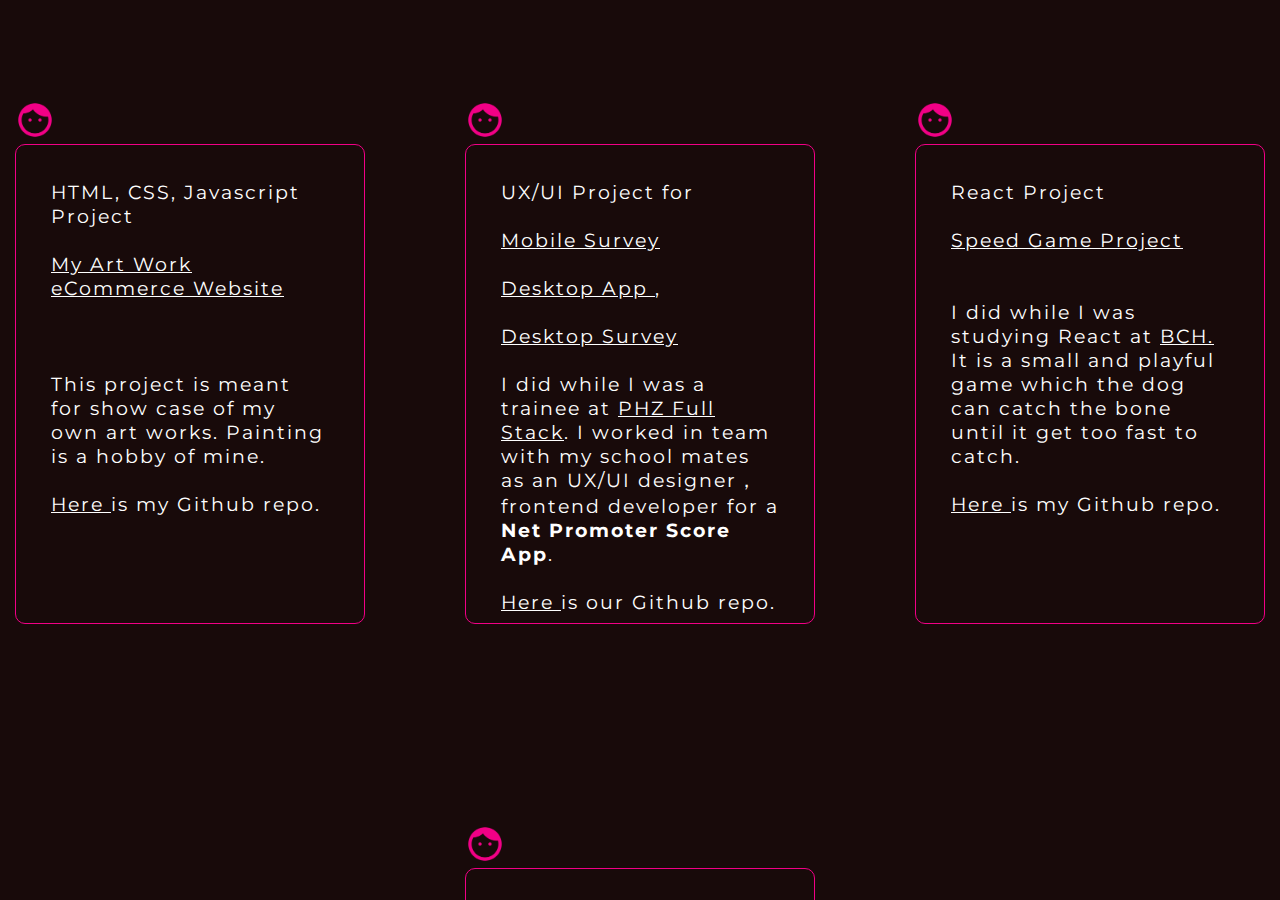
==== projects.html @ bd46adfe "projects added" ====
<!DOCTYPE html>
<html lang="en">
  <head>
    <meta charset="UTF-8" />
    <meta http-equiv="X-UA-Compatible" content="IE=edge" />
    <meta name="viewport" content="width=device-width, initial-scale=1.0" />
    <link
      href="https://fonts.googleapis.com/css2?family=Montserrat:ital,wght@0,100;0,200;0,300;0,400;0,500;0,600;0,700;0,800;0,900;1,100;1,200;1,300;1,400;1,500;1,600;1,700;1,800;1,900&display=swap"
      rel="stylesheet"
    />
    <link rel="stylesheet" href="https://cdnjs.cloudflare.com/ajax/libs/font-awesome/6.1.1/css/all.min.css">
    <link rel="stylesheet" href="main.css" />
    <title>My Projects</title>
  </head>
  <body>
    <main>
      <div class="thanks_container">
   
              <div class="hearts_container">
                <div class="square"></div>
                <div class="square"></div>
                <div class="square"></div>
                <div class="square"></div>
                <div class="square"></div>
                <div class="square"></div>
                <div class="square"></div>
                <div class="square"></div>
      <div class="projects_container">
        <div class="project1">
           <img src="./me.png"/>
         <div class="hi">
          <p>
            HTML, CSS, Javascript Project<br/>
            <br/>
            <a href="https://altynaysabitzhanabstract.netlify.app/" target=”_blank”>
              My Art Work eCommerce Website </a>
              <br/> 
              <br/>
             
              <br/>
             
              
             
              <br/>This project is meant for show case of my own art works. Painting is a hobby of mine.<br/><br/>
            
            <a href="https://github.com/Altynay-ayyao/ecommerce" target=”_blank”>Here </a>  is my Github repo.<br/>
            <br/>
            <br/>
            <br/>
          </p>
        </div>
        </div>
         <div class="project2">
           <img src="./me.png"/>
         <div class="hi">
          <p>
            UX/UI Project for <br/>
            <br/>
            <a href="https://www.figma.com/proto/r5V2SICD3zPuhZuDN7ubf5/Untitled?node-id=1%3A2&scaling=scale-down&page-id=0%3A1&starting-point-node-id=1%3A2" target=”_blank”>
              Mobile Survey </a>
              <br/> 
              <br/>
              <a href="https://www.figma.com/proto/FccgVVVNLoMltTdPio5xVs/Untitled?scaling=scale-down&page-id=0%3A1&starting-point-node-id=2%3A2&show-proto-sidebar=1&node-id=2%3A2" target=”_blank”>Desktop App </a>,
              <br/>
              <br/> <a href="https://www.figma.com/proto/3PhzZxNzT6wVCVdCsKA2i1/Untitled?scaling=min-zoom&page-id=0%3A1&starting-point-node-id=1%3A2&node-id=1%3A2" target=”_blank”>Desktop Survey</strong> </a>
              
              <br/>
              <br/>I did while I was a trainee at <a href="https://phz.fi/" target=”_blank”>PHZ Full Stack</a>. <span></span>I worked in team with my school mates as an UX/UI designer，frontend developer for a <strong>Net Promoter Score App</strong>.<br/><br/>
            
            <a href="https://github.com/Termanty/PS-Dashboard" target=”_blank”>Here </a>  is our Github repo.<br/>
            <br/>
            <br/>
            <br/>
          </p>
        </div>
        </div>
         <div class="project3">
           <img src="./me.png"/>
         <div class="hi">
          <p>
            React Project <br/>
            <br/>
            <a href="https://lucid-kalam-b34c12.netlify.app/" target=”_blank”>
              Speed Game Project </a>
              <br/> 
              <br/>
             
              <br/>I did while I was studying React at <a href="https://www.bc.fi/" target=”_blank”>BCH.</a> It is a small and playful game which the dog can catch the bone until it get too fast to catch.<br/><br/>
            
            <a href="https://github.com/Altynay-ayyao/speed_game" target=”_blank”>Here </a>  is my Github repo.<br/>
            <br/>
            <br/>
            <br/>
          </p>
        </div>
        </div>
         <div class="project4">
           <img src="./me.png"/>
         <div class="hi">
          <p>
            Team Work Style Guide Project <br/>
            <br/>
            <a href="https://www.figma.com/proto/3cCz8SMLtMyy8ZiTLorUqm/Style-guide?node-id=3%3A2&scaling=min-zoom&page-id=0%3A1" target=”_blank”>
              Style Guide for Movesit App </a>
              <br/> 
              <br/>
              <br/>I made this style guide for my teamwork mobile app project <a href="https://movesit.herokuapp.com/" target=”_blank”>Movesit App</a>. 
              <br/>
              <br/>
            
            <a href="https://github.com/MariaRosenholm/movesit" target=”_blank”>Here </a>  is our Github repo.<br/>
            <br/>
            <br/>
            <br/>
          </p>
        </div>
        </div>
       
      </div>
                <div class="square"></div>
                <div class="square"></div>
                <div class="square"></div>
                <div class="square"></div>
                <div class="square"></div>
                <div class="square"></div>
                <div class="square"></div>
                <div class="square"></div>
            </div>
      
        </main>

    <script src="script.js"></script>
  </body>
</html>
---- main.css ----
* {
  margin: 0;
  padding: 0;
  box-sizing: border-box;
  scroll-behavior: smooth;
}

html {
  overflow-y: scroll;
}

body {
  background-color: #180a0a;
  color: white;
  font-family: 'Montserrat', sans-serif;
  /* position: absolute; */
  overflow-y: scroll;
}

img {
  width: 40px;
  height: 40px;
  margin-top: 100px;
  margin-right: 20px;
}

span {
  text-decoration: underline;
}

.links {
  cursor: pointer;
  z-index: 100;
}

.introduction {
  width: 100vw;
  height: 100vh;
  margin-top: 300px;
  margin-left: 45%;
  display: flex;
  justify-content: flex-start;
  align-items: center;
  z-index: 100;
}

.hi {
  border: solid 1px #f10086;
  padding: 30px;
  border-radius: 10px;
  width: 350px;
  height: 480px;
}

.hi a {
  color: white;
}

p {
  font-size: 1.2rem;
  margin: 5px;
  letter-spacing: 2px;
}

main {
  width: 100vw;
  height: 100vh;
}

.thanks_container {
  width: 100vw;
  height: 100vh;
}

.hearts_container {
  position: absolute;
  width: 100%;
  height: 100%;
  overflow: hidden;
  opacity: 1;
  margin-bottom: -100px;
  overflow-y: scroll;
}

.square {
  position: absolute;
  bottom: -100px;
  background: url('./heart_filled.png');
  -webkit-background-size: cover;
  -moz-background-size: cover;
  -o-background-size: cover;
  background-size: cover;
  animation: hearts 3.5s infinite ease-in-out;
}

.square:nth-child(1) {
  width: 65px;
  height: 55px;
  left: 7%;
  animation-delay: 3.5s;
}

.square:nth-child(2) {
  width: 65px;
  height: 55px;
  left: 16%;
  animation-delay: 2s;
}

.square:nth-child(3) {
  width: 65px;
  height: 55px;
  left: 25%;
  animation-delay: 3s;
}

.square:nth-child(4) {
  width: 65px;
  height: 55px;
  left: 36%;
  animation-delay: 0s;
}

.square:nth-child(5) {
  width: 65px;
  height: 55px;
  left: 49%;
  animation-delay: 0.5s;
}

.square:nth-child(6) {
  width: 65px;
  height: 55px;
  left: 55%;
  animation-delay: 1.2s;
}

.square:nth-child(7) {
  width: 65px;
  height: 55px;
  left: 70%;
  animation-delay: 3s;
}
.square:nth-child(8) {
  width: 65px;
  height: 55px;
  left: 80%;
  animation-delay: 2.5s;
}
.square:nth-child(9) {
  width: 65px;
  height: 55px;
  left: 90%;
  animation-delay: 1.75s;
}
.square:nth-child(10) {
  width: 65px;
  height: 55px;
  left: 100%;
  animation-delay: 3.7s;
}

@keyframes hearts {
  0% {
    bottom: -50px;
  }

  50% {
    opacity: 1;
  }

  55% {
    opacity: 0;
  }

  100% {
    bottom: 100%;
    transform: rotate(360deg);
    opacity: 1;
  }
}

.project {
  display: inline-block;
  color: white;
  position: absolute;
  bottom: 400px;
  left: 800px;
  padding: 30px;
  border-radius: 10px;
  border: solid 1px #f10086;
  cursor: pointer;
}

.projects_container {
  display: flex;
  flex-wrap: wrap;
  gap: 100px;
  width: 100vw;
  height: 100vh;
  align-items: center;
  justify-content: center;
}
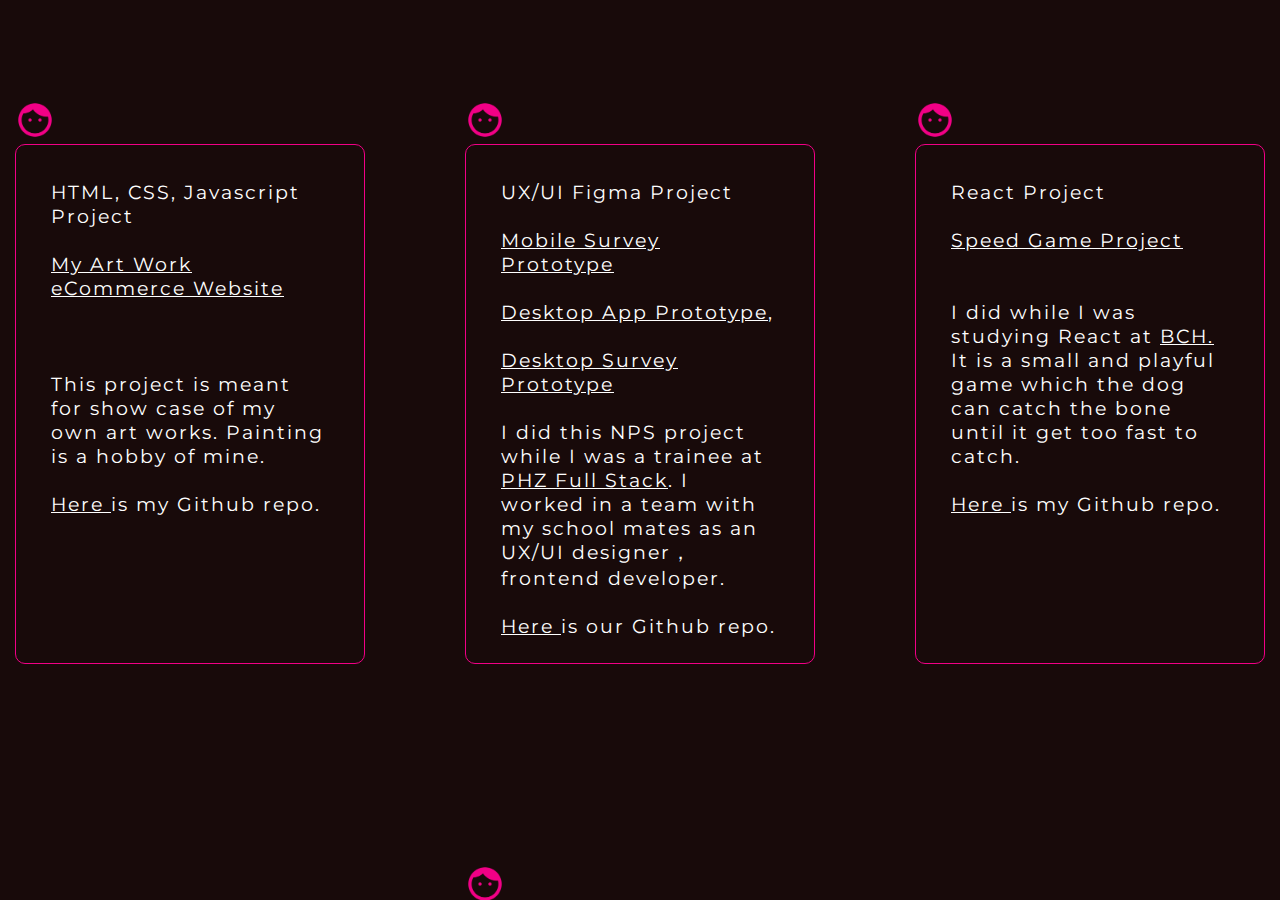
==== commit 9e849ce1: "proofreading first time" ====
--- a/projects.html
+++ b/projects.html
@@ -54,18 +54,18 @@
            <img src="./me.png"/>
          <div class="hi">
           <p>
-            UX/UI Project for <br/>
+            UX/UI Figma Project<br/>
             <br/>
             <a href="https://www.figma.com/proto/r5V2SICD3zPuhZuDN7ubf5/Untitled?node-id=1%3A2&scaling=scale-down&page-id=0%3A1&starting-point-node-id=1%3A2" target=”_blank”>
-              Mobile Survey </a>
+              Mobile Survey Prototype</a>
               <br/> 
               <br/>
-              <a href="https://www.figma.com/proto/FccgVVVNLoMltTdPio5xVs/Untitled?scaling=scale-down&page-id=0%3A1&starting-point-node-id=2%3A2&show-proto-sidebar=1&node-id=2%3A2" target=”_blank”>Desktop App </a>,
+              <a href="https://www.figma.com/proto/FccgVVVNLoMltTdPio5xVs/Untitled?scaling=scale-down&page-id=0%3A1&starting-point-node-id=2%3A2&show-proto-sidebar=1&node-id=2%3A2" target=”_blank”>Desktop App Prototype</a>,
               <br/>
-              <br/> <a href="https://www.figma.com/proto/3PhzZxNzT6wVCVdCsKA2i1/Untitled?scaling=min-zoom&page-id=0%3A1&starting-point-node-id=1%3A2&node-id=1%3A2" target=”_blank”>Desktop Survey</strong> </a>
+              <br/> <a href="https://www.figma.com/proto/3PhzZxNzT6wVCVdCsKA2i1/Untitled?scaling=min-zoom&page-id=0%3A1&starting-point-node-id=1%3A2&node-id=1%3A2" target=”_blank”>Desktop Survey Prototype</strong> </a>
               
               <br/>
-              <br/>I did while I was a trainee at <a href="https://phz.fi/" target=”_blank”>PHZ Full Stack</a>. <span></span>I worked in team with my school mates as an UX/UI designer，frontend developer for a <strong>Net Promoter Score App</strong>.<br/><br/>
+              <br/>I did this NPS project while I was a trainee at <a href="https://phz.fi/" target=”_blank”>PHZ Full Stack</a>. <span></span>I worked in a team with my school mates as an UX/UI designer，frontend developer.<br/><br/>
             
             <a href="https://github.com/Termanty/PS-Dashboard" target=”_blank”>Here </a>  is our Github repo.<br/>
             <br/>
--- a/main.css
+++ b/main.css
@@ -49,7 +49,7 @@
   padding: 30px;
   border-radius: 10px;
   width: 350px;
-  height: 480px;
+  height: 520px;
 }
 
 .hi a {
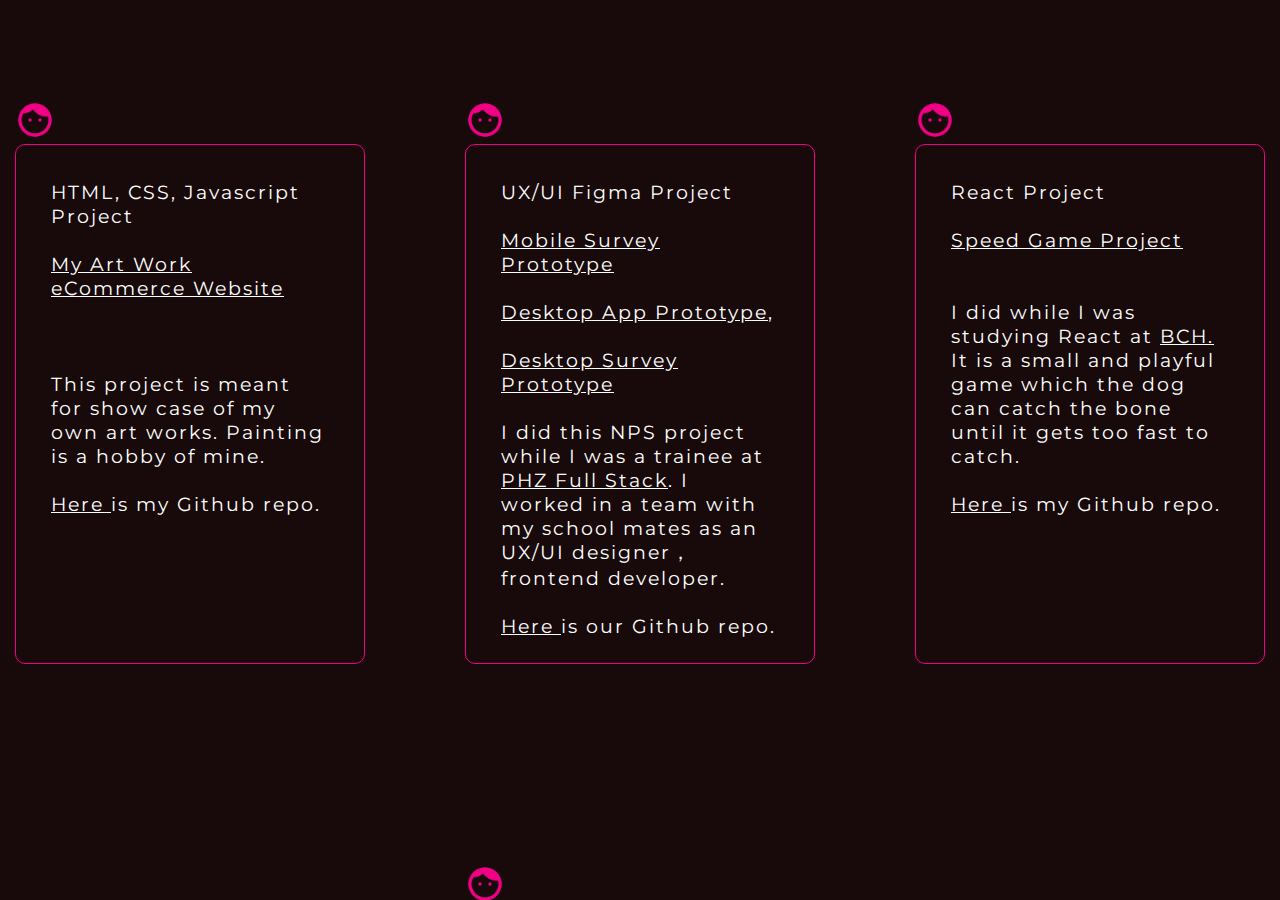
==== commit f40f03f1: "proofreading continuing" ====
--- a/projects.html
+++ b/projects.html
@@ -85,7 +85,7 @@
               <br/> 
               <br/>
              
-              <br/>I did while I was studying React at <a href="https://www.bc.fi/" target=”_blank”>BCH.</a> It is a small and playful game which the dog can catch the bone until it get too fast to catch.<br/><br/>
+              <br/>I did while I was studying React at <a href="https://www.bc.fi/" target=”_blank”>BCH.</a> It is a small and playful game which the dog can catch the bone until it gets too fast to catch.<br/><br/>
             
             <a href="https://github.com/Altynay-ayyao/speed_game" target=”_blank”>Here </a>  is my Github repo.<br/>
             <br/>
@@ -98,7 +98,7 @@
            <img src="./me.png"/>
          <div class="hi">
           <p>
-            Team Work Style Guide Project <br/>
+            Figma Style Guide Project <br/>
             <br/>
             <a href="https://www.figma.com/proto/3cCz8SMLtMyy8ZiTLorUqm/Style-guide?node-id=3%3A2&scaling=min-zoom&page-id=0%3A1" target=”_blank”>
               Style Guide for Movesit App </a>
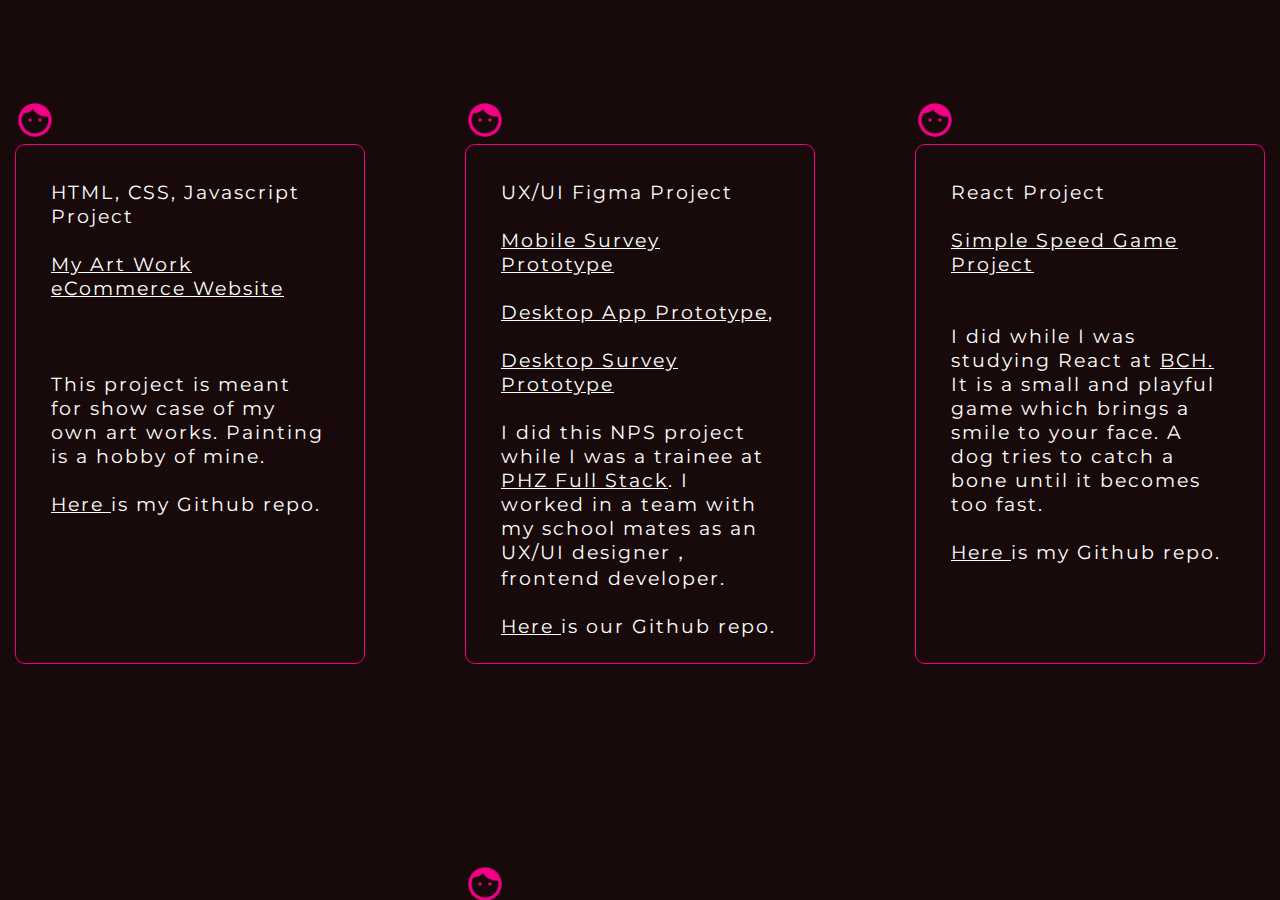
==== commit feb3b754: "responsiveness added to all htmls of ipad,laptop,iphone screen size" ====
--- a/projects.html
+++ b/projects.html
@@ -81,11 +81,11 @@
             React Project <br/>
             <br/>
             <a href="https://lucid-kalam-b34c12.netlify.app/" target=”_blank”>
-              Speed Game Project </a>
+              Simple Speed Game Project </a>
               <br/> 
               <br/>
              
-              <br/>I did while I was studying React at <a href="https://www.bc.fi/" target=”_blank”>BCH.</a> It is a small and playful game which the dog can catch the bone until it gets too fast to catch.<br/><br/>
+              <br/>I did while I was studying React at <a href="https://www.bc.fi/" target=”_blank”>BCH.</a> It is a small and playful game which brings a smile to your face. A dog tries to catch a bone until it becomes too fast.<br/><br/>
             
             <a href="https://github.com/Altynay-ayyao/speed_game" target=”_blank”>Here </a>  is my Github repo.<br/>
             <br/>
--- a/main.css
+++ b/main.css
@@ -163,10 +163,6 @@
 @keyframes hearts {
   0% {
     bottom: -50px;
-  }
-
-  50% {
-    opacity: 1;
   }
 
   55% {
@@ -201,3 +197,338 @@
   align-items: center;
   justify-content: center;
 }
+
+@media screen and (min-device-width: 1200px) and (max-device-width: 1600px) and (-webkit-min-device-pixel-ratio: 1) {
+  .square:nth-child(1) {
+    width: 65px;
+    height: 55px;
+    left: 7%;
+    animation-delay: 2.5s;
+  }
+
+  .square:nth-child(2) {
+    width: 65px;
+    height: 55px;
+    left: 16%;
+    animation-delay: 1.3s;
+  }
+
+  .square:nth-child(3) {
+    width: 65px;
+    height: 55px;
+    left: 25%;
+    animation-delay: 0.5s;
+  }
+
+  .square:nth-child(4) {
+    width: 65px;
+    height: 55px;
+    left: 36%;
+    animation-delay: 0s;
+  }
+
+  .square:nth-child(5) {
+    width: 65px;
+    height: 55px;
+    left: 49%;
+    animation-delay: 2s;
+  }
+
+  .square:nth-child(6) {
+    width: 65px;
+    height: 55px;
+    left: 55%;
+    animation-delay: 1.2s;
+  }
+
+  .square:nth-child(7) {
+    width: 65px;
+    height: 55px;
+    left: 70%;
+    animation-delay: 0.2s;
+  }
+  .square:nth-child(8) {
+    width: 65px;
+    height: 55px;
+    left: 80%;
+    animation-delay: 2.5s;
+  }
+  .square:nth-child(9) {
+    width: 65px;
+    height: 55px;
+    left: 90%;
+    animation-delay: 1.75s;
+  }
+  .square:nth-child(10) {
+    width: 65px;
+    height: 55px;
+    left: 100%;
+    animation-delay: 1s;
+  }
+  .square {
+    animation: hearts 2.5s infinite ease-in-out;
+  }
+  @keyframes hearts {
+    0% {
+      bottom: -800px;
+    }
+
+    7% {
+      opacity: 1;
+    }
+
+    15% {
+      opacity: 1;
+    }
+
+    40% {
+      opacity: 0;
+    }
+
+    50% {
+      opacity: 0.5;
+    }
+
+    60% {
+      opacity: 0;
+    }
+
+    100% {
+      bottom: 100%;
+      transform: rotate(360deg);
+      opacity: 1;
+    }
+  }
+}
+
+@media only screen and (min-device-width: 768px) and (max-device-width: 1024px) and (-webkit-min-device-pixel-ratio: 1) {
+  img {
+    width: 55px;
+    height: 55px;
+    margin-left: -17%;
+  }
+
+  .introduction {
+    margin-top: 100px;
+    margin-left: 50%;
+  }
+
+  .hi {
+    width: 250px;
+    height: 1100px;
+  }
+
+  .hi a {
+    font-size: larger;
+  }
+
+  p {
+    font-size: 1.5rem;
+  }
+
+  .square {
+    animation: hearts 2.5s infinite ease-in-out;
+  }
+
+  .square:nth-child(1) {
+    width: 40px;
+    height: 35px;
+    animation-delay: 1.5s;
+  }
+
+  .square:nth-child(2) {
+    width: 40px;
+    height: 35px;
+    animation-delay: 0.5s;
+  }
+
+  .square:nth-child(3) {
+    width: 40px;
+    height: 35px;
+    animation-delay: 0s;
+  }
+
+  .square:nth-child(4) {
+    width: 40px;
+    height: 35px;
+    animation-delay: 0.7s;
+  }
+
+  .square:nth-child(5) {
+    width: 40px;
+    height: 35px;
+    animation-delay: 1s;
+  }
+
+  .square:nth-child(6) {
+    width: 40px;
+    height: 35px;
+    animation-delay: 1.2s;
+  }
+
+  .square:nth-child(7) {
+    width: 40px;
+    height: 35px;
+    animation-delay: 0.9s;
+  }
+  .square:nth-child(8) {
+    width: 40px;
+    height: 35px;
+    animation-delay: 2.5s;
+  }
+  .square:nth-child(9) {
+    width: 40px;
+    height: 35px;
+    animation-delay: 2s;
+  }
+  .square:nth-child(10) {
+    width: 40px;
+    height: 35px;
+    animation-delay: 1.7s;
+  }
+
+  @keyframes hearts {
+    0% {
+      bottom: -1600px;
+    }
+
+    10% {
+      opacity: 1;
+    }
+
+    20% {
+      opacity: 0;
+    }
+
+    30% {
+      opacity: 0.2;
+    }
+
+    10% {
+      opacity: 0.25;
+    }
+
+    50% {
+      opacity: 1;
+    }
+
+    75% {
+      opacity: 0;
+    }
+
+    100% {
+      bottom: 100%;
+      transform: rotate(360deg);
+      opacity: 1;
+    }
+  }
+}
+
+@media only screen and (min-device-width: 375px) and (max-device-width: 667px) and (-webkit-min-device-pixel-ratio: 2) {
+  img {
+    width: 45px;
+    height: 45px;
+    margin-left: -15%;
+  }
+
+  .introduction {
+    margin-top: 100px;
+    margin-left: 50%;
+  }
+
+  .hi {
+    width: 250px;
+    height: 800px;
+  }
+
+  p {
+    font-size: 1.1rem;
+  }
+
+  .hi a {
+    font-size: larger;
+  }
+
+  .square:nth-child(1) {
+    width: 30px;
+    height: 25px;
+  }
+
+  .square:nth-child(2) {
+    width: 30px;
+    height: 25px;
+  }
+
+  .square:nth-child(3) {
+    width: 30px;
+    height: 25px;
+  }
+
+  .square:nth-child(4) {
+    width: 30px;
+    height: 25px;
+  }
+
+  .square:nth-child(5) {
+    width: 30px;
+    height: 25px;
+  }
+
+  .square:nth-child(6) {
+    width: 30px;
+    height: 25px;
+  }
+
+  .square:nth-child(7) {
+    width: 30px;
+    height: 25px;
+  }
+  .square:nth-child(8) {
+    width: 30px;
+    height: 25px;
+  }
+  .square:nth-child(9) {
+    width: 30px;
+    height: 25px;
+  }
+  .square:nth-child(10) {
+    width: 30px;
+    height: 25px;
+  }
+
+  @keyframes hearts {
+    0% {
+      bottom: -3500px;
+    }
+
+    20% {
+      opacity: 1;
+    }
+
+    25% {
+      opacity: 0.3;
+    }
+
+    30% {
+      opacity: 0.4;
+    }
+
+    40% {
+      opacity: 0.4;
+    }
+
+    50% {
+      opacity: 0.8;
+    }
+
+    80% {
+      opacity: 0.4;
+    }
+
+    100% {
+      bottom: 100%;
+      transform: rotate(360deg);
+      opacity: 1;
+    }
+  }
+}
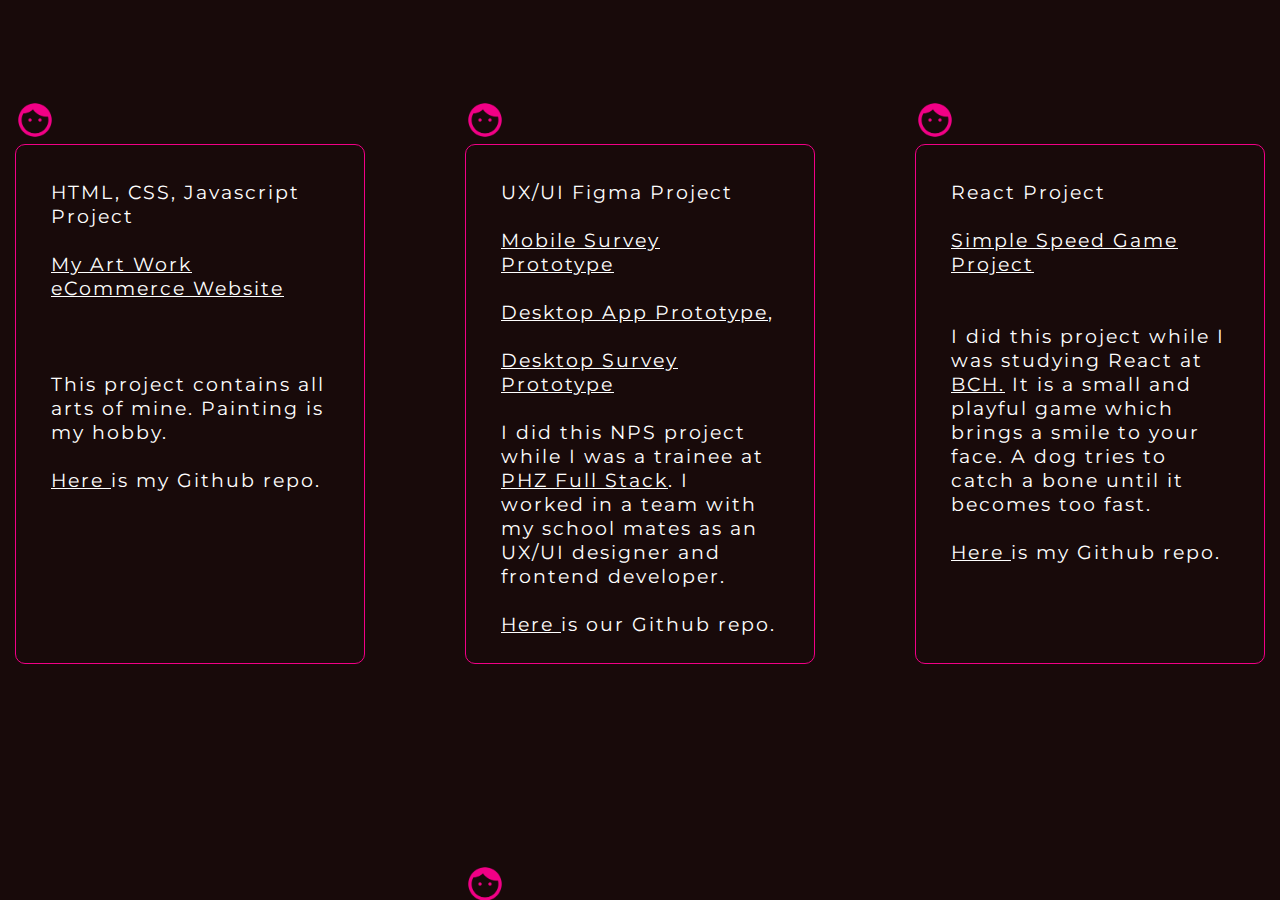
==== commit ff2dbdfa: "proofreading done" ====
--- a/projects.html
+++ b/projects.html
@@ -41,7 +41,7 @@
              
               
              
-              <br/>This project is meant for show case of my own art works. Painting is a hobby of mine.<br/><br/>
+              <br/>This project contains all arts of mine. Painting is my hobby.<br/><br/>
             
             <a href="https://github.com/Altynay-ayyao/ecommerce" target=”_blank”>Here </a>  is my Github repo.<br/>
             <br/>
@@ -62,10 +62,10 @@
               <br/>
               <a href="https://www.figma.com/proto/FccgVVVNLoMltTdPio5xVs/Untitled?scaling=scale-down&page-id=0%3A1&starting-point-node-id=2%3A2&show-proto-sidebar=1&node-id=2%3A2" target=”_blank”>Desktop App Prototype</a>,
               <br/>
-              <br/> <a href="https://www.figma.com/proto/3PhzZxNzT6wVCVdCsKA2i1/Untitled?scaling=min-zoom&page-id=0%3A1&starting-point-node-id=1%3A2&node-id=1%3A2" target=”_blank”>Desktop Survey Prototype</strong> </a>
+              <br/> <a href="https://www.figma.com/proto/3PhzZxNzT6wVCVdCsKA2i1/Untitled?node-id=1%3A2&scaling=min-zoom&page-id=0%3A1&starting-point-node-id=1%3A2" target=”_blank”>Desktop Survey Prototype</strong> </a>
               
               <br/>
-              <br/>I did this NPS project while I was a trainee at <a href="https://phz.fi/" target=”_blank”>PHZ Full Stack</a>. <span></span>I worked in a team with my school mates as an UX/UI designer，frontend developer.<br/><br/>
+              <br/>I did this NPS project while I was a trainee at <a href="https://phz.fi/" target=”_blank”>PHZ Full Stack</a>. <span></span>I worked in a team with my school mates as an UX/UI designer and frontend developer.<br/><br/>
             
             <a href="https://github.com/Termanty/PS-Dashboard" target=”_blank”>Here </a>  is our Github repo.<br/>
             <br/>
@@ -85,7 +85,7 @@
               <br/> 
               <br/>
              
-              <br/>I did while I was studying React at <a href="https://www.bc.fi/" target=”_blank”>BCH.</a> It is a small and playful game which brings a smile to your face. A dog tries to catch a bone until it becomes too fast.<br/><br/>
+              <br/>I did this project while I was studying React at <a href="https://www.bc.fi/" target=”_blank”>BCH.</a> It is a small and playful game which brings a smile to your face. A dog tries to catch a bone until it becomes too fast.<br/><br/>
             
             <a href="https://github.com/Altynay-ayyao/speed_game" target=”_blank”>Here </a>  is my Github repo.<br/>
             <br/>
